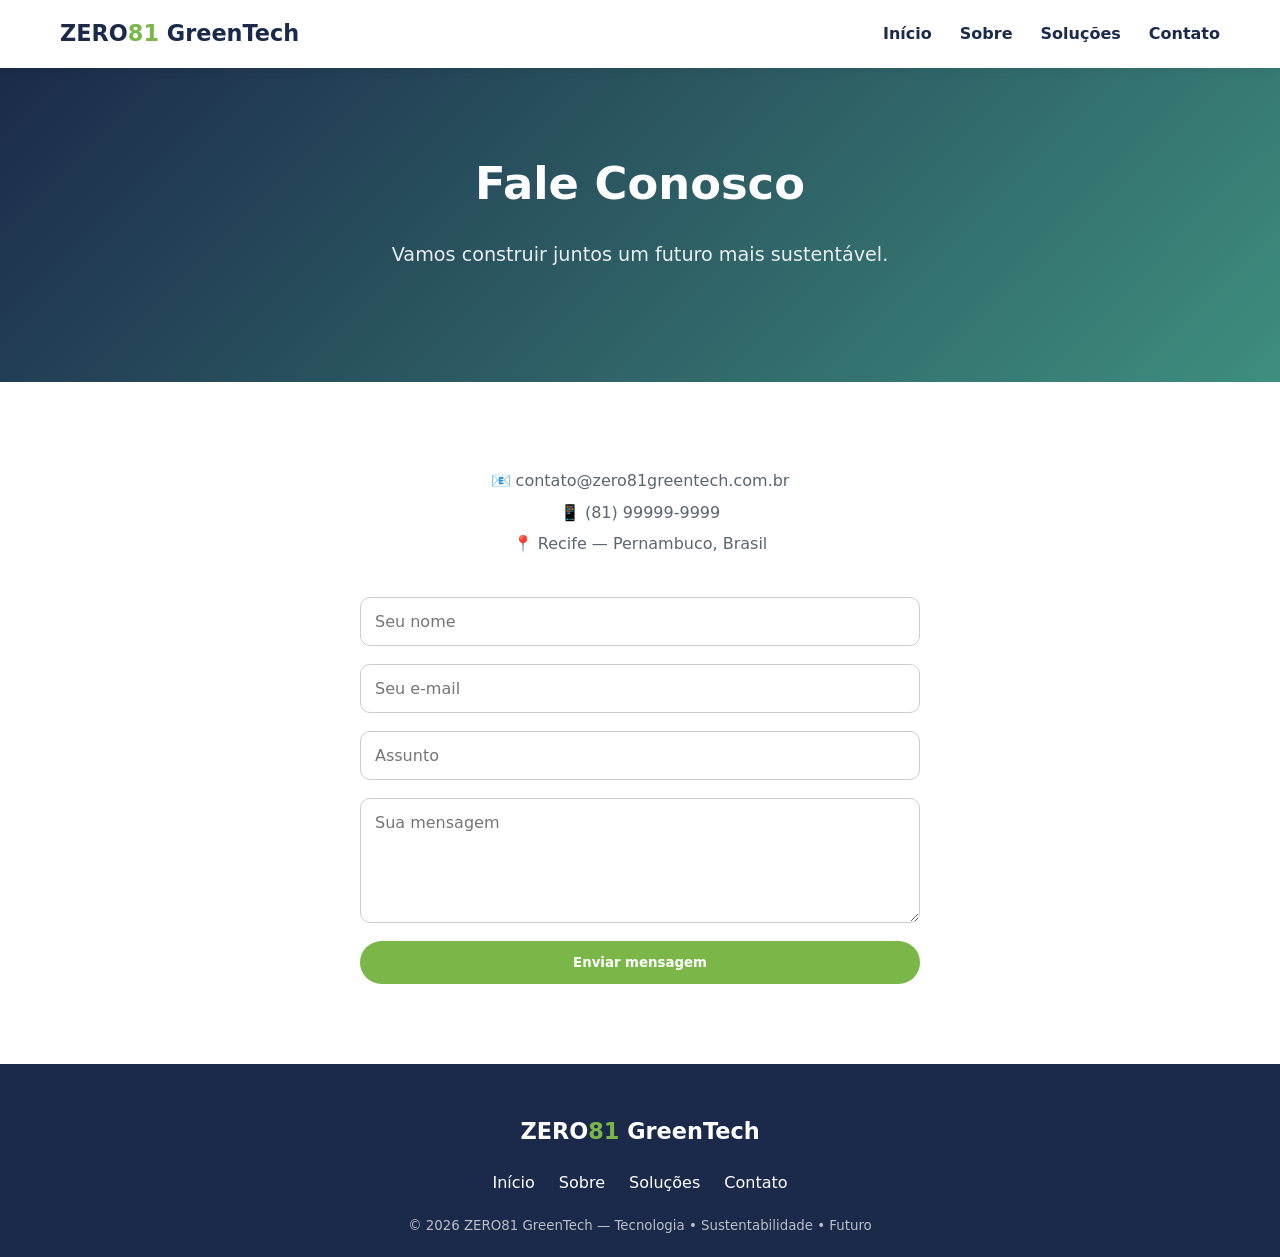
==== contato.html @ f0c36e80 "Add files via upload" ====
<!DOCTYPE html>
<html lang="pt-BR">
<head>
<meta charset="UTF-8">
<meta name="viewport" content="width=device-width,initial-scale=1.0">
<title>Contato | ZERO81 GreenTech</title>
<link rel="stylesheet" href="styles.css">
<style>
  form{max-width:560px;margin:0 auto;display:flex;flex-direction:column;gap:18px;}
  form input,form textarea{padding:14px;border:1px solid #ccc;border-radius:10px;font-size:1rem;font-family:inherit;}
  form input:focus,form textarea:focus{outline:none;border-color:var(--verde);}
  .contact-info{text-align:center;margin-bottom:40px;color:var(--cinza);}
  .contact-info p{margin:6px 0;}
</style>
</head>
<body>

<header>
  <nav>
    <div class="logo">ZERO<span>81</span> GreenTech</div>
    <ul class="menu" id="menu">
      <li><a href="index.html">Início</a></li>
      <li><a href="sobre.html">Sobre</a></li>
      <li><a href="solucoes.html">Soluções</a></li>
      <li><a href="contato.html">Contato</a></li>
    </ul>
    <button class="menu-btn" onclick="document.getElementById('menu').classList.toggle('open')">☰</button>
  </nav>
</header>

<section class="hero" style="padding:80px 20px">
  <div class="container">
    <h1>Fale Conosco</h1>
    <p>Vamos construir juntos um futuro mais sustentável.</p>
  </div>
</section>

<section>
  <div class="container">
    <div class="contact-info">
      <p>📧 contato@zero81greentech.com.br</p>
      <p>📱 (81) 99999-9999</p>
      <p>📍 Recife — Pernambuco, Brasil</p>
    </div>
    <form onsubmit="alert('Mensagem enviada! (formulário fictício)');return false;">
      <input type="text" placeholder="Seu nome" required>
      <input type="email" placeholder="Seu e-mail" required>
      <input type="text" placeholder="Assunto">
      <textarea rows="5" placeholder="Sua mensagem" required></textarea>
      <button type="submit" class="btn" style="border:none;cursor:pointer;">Enviar mensagem</button>
    </form>
  </div>
</section>

<footer>
  <div class="logo" style="color:#fff">ZERO<span>81</span> GreenTech</div>
  <ul class="fmenu">
    <li><a href="index.html">Início</a></li>
    <li><a href="sobre.html">Sobre</a></li>
    <li><a href="solucoes.html">Soluções</a></li>
    <li><a href="contato.html">Contato</a></li>
  </ul>
  <small>© 2026 ZERO81 GreenTech — Tecnologia • Sustentabilidade • Futuro</small>
</footer>

</body>
</html>
---- styles.css ----
:root{
  --azul:#1B2A4A;
  --verde:#7AB648;
  --teal:#3E8E7E;
  --claro:#f5f9f6;
  --cinza:#5a6570;
}
*{margin:0;padding:0;box-sizing:border-box;font-family:'Segoe UI',system-ui,sans-serif;}
body{color:var(--azul);line-height:1.6;}
a{text-decoration:none;color:inherit;}
.container{max-width:1200px;margin:0 auto;padding:0 20px;}

/* HEADER */
header{position:sticky;top:0;background:#fff;box-shadow:0 2px 12px rgba(0,0,0,.06);z-index:100;}
nav{display:flex;justify-content:space-between;align-items:center;padding:16px 20px;max-width:1200px;margin:0 auto;}
.logo{font-size:1.4rem;font-weight:800;color:var(--azul);}
.logo span{color:var(--verde);}
.menu{display:flex;gap:28px;list-style:none;}
.menu a{font-weight:600;transition:.3s;}
.menu a:hover{color:var(--verde);}
.menu-btn{display:none;font-size:1.6rem;background:none;border:none;cursor:pointer;color:var(--azul);}

/* HERO */
.hero{background:linear-gradient(135deg,var(--azul),var(--teal));color:#fff;padding:100px 20px;text-align:center;}
.hero h1{font-size:2.8rem;margin-bottom:20px;}
.hero p{font-size:1.2rem;max-width:640px;margin:0 auto 32px;opacity:.9;}
.btn{display:inline-block;background:var(--verde);color:#fff;padding:14px 34px;border-radius:30px;font-weight:700;transition:.3s;}
.btn:hover{background:#68a03a;transform:translateY(-2px);}

/* SEÇÕES */
section{padding:80px 0;}
.section-title{text-align:center;font-size:2rem;margin-bottom:12px;}
.section-title span{color:var(--verde);}
.subtitle{text-align:center;color:var(--cinza);max-width:600px;margin:0 auto 50px;}

.cards{display:grid;grid-template-columns:repeat(auto-fit,minmax(280px,1fr));gap:30px;}
.card{background:var(--claro);padding:36px 28px;border-radius:16px;border-top:4px solid var(--verde);transition:.3s;}
.card:hover{transform:translateY(-6px);box-shadow:0 12px 30px rgba(0,0,0,.08);}
.card h3{color:var(--azul);margin-bottom:12px;font-size:1.25rem;}
.card p{color:var(--cinza);}
.icon{font-size:2.4rem;margin-bottom:16px;}

/* FOOTER */
footer{background:var(--azul);color:#fff;padding:50px 20px 20px;text-align:center;}
footer .fmenu{display:flex;justify-content:center;gap:24px;margin:20px 0;flex-wrap:wrap;list-style:none;}
footer a:hover{color:var(--verde);}
footer small{opacity:.7;display:block;margin-top:20px;}

@media(max-width:768px){
  .menu{position:fixed;top:64px;right:-100%;flex-direction:column;background:#fff;width:60%;height:100vh;padding:40px 30px;box-shadow:-4px 0 20px rgba(0,0,0,.1);transition:.4s;}
  .menu.open{right:0;}
  .menu-btn{display:block;}
  .hero h1{font-size:2rem;}
}
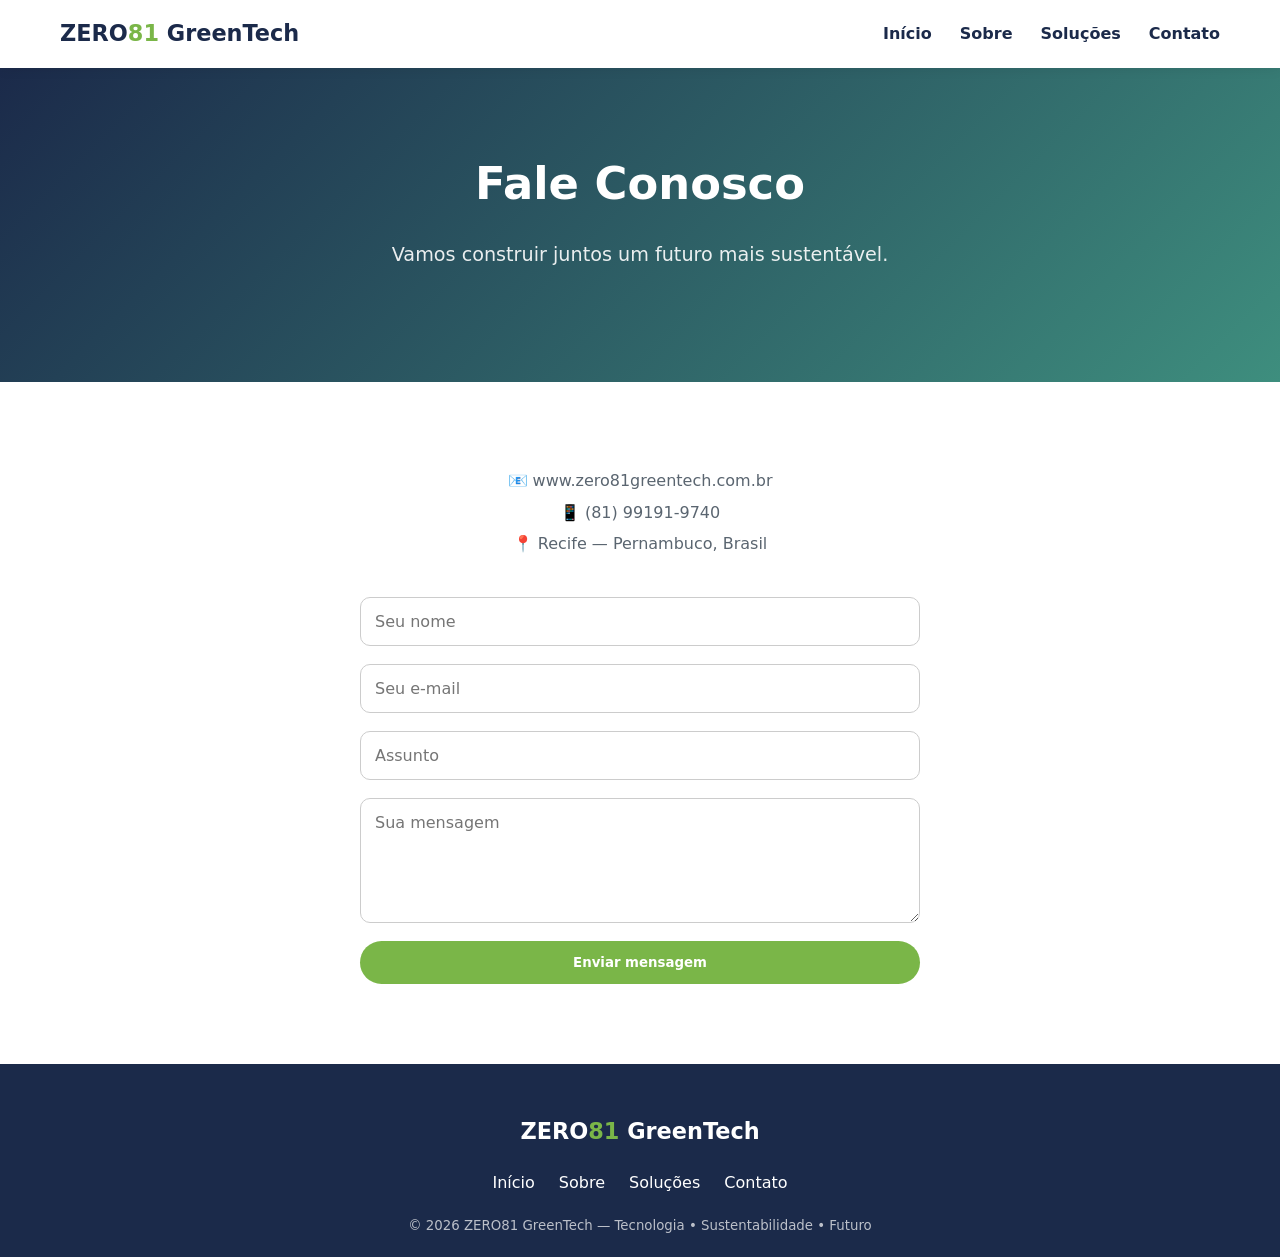
==== commit 5db67c34: "Add files via upload" ====
--- a/contato.html
+++ b/contato.html
@@ -38,8 +38,8 @@
 <section>
   <div class="container">
     <div class="contact-info">
-      <p>📧 contato@zero81greentech.com.br</p>
-      <p>📱 (81) 99999-9999</p>
+      <p>📧 www.zero81greentech.com.br</p>
+      <p>📱 (81) 99191-9740</p>
       <p>📍 Recife — Pernambuco, Brasil</p>
     </div>
     <form onsubmit="alert('Mensagem enviada! (formulário fictício)');return false;">
